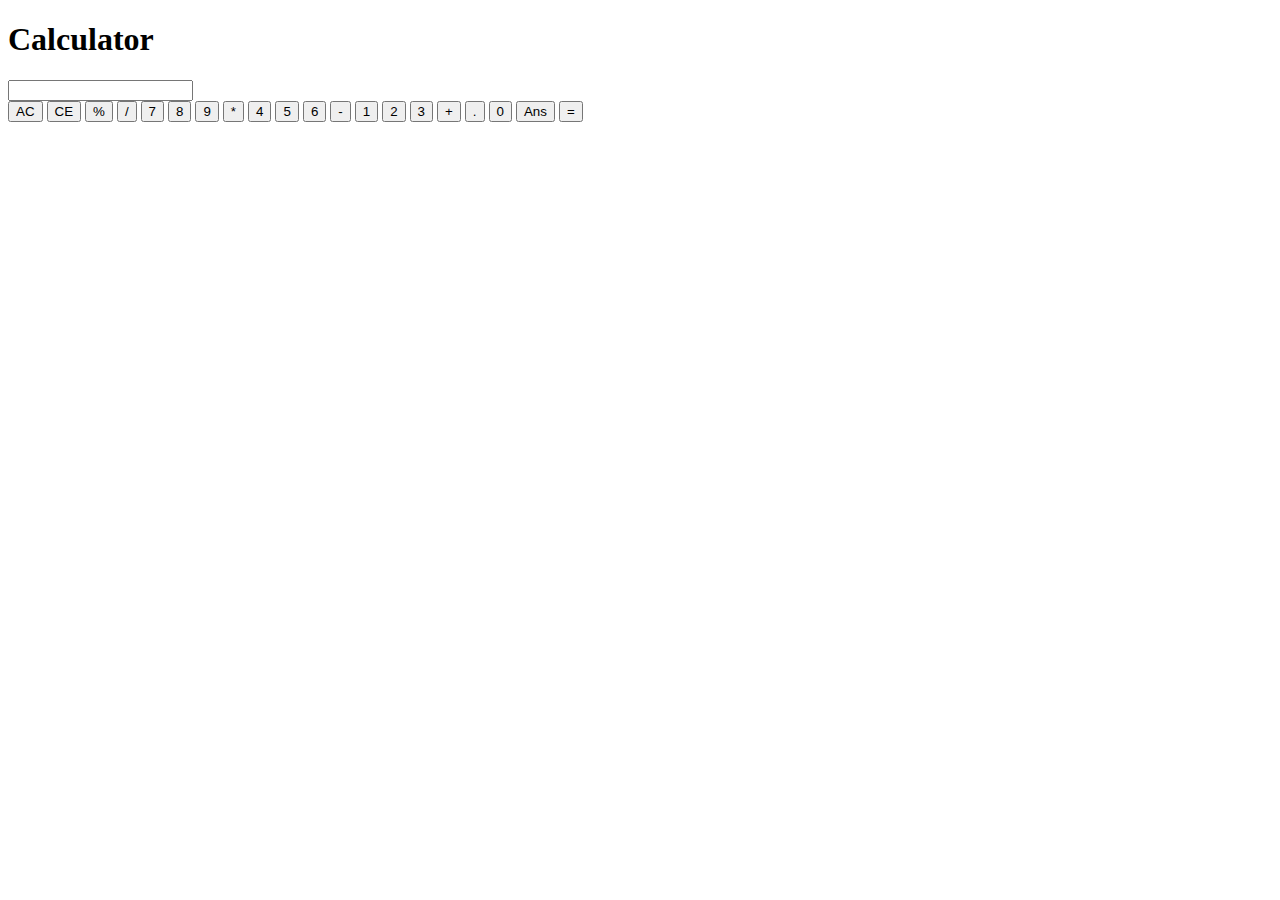
==== 2 - Browser Calculator/index.html @ 4f358d0c "added full html" ====
<!DOCTYPE html>
<html lang="en">
<head>
    <meta charset="UTF-8">
    <meta http-equiv="X-UA-Compatible" content="IE=edge">
    <meta name="viewport" content="width=device-width, initial-scale=1.0">
    <title>Calculator</title>
    <style src="style.css"></style>
</head>
<body>
    <div class=calculator">
    <h1>Calculator</h1>
    <input type="textbox" class="textbox" readonly>
    <div class="buttons">
        <button class="button" value="AC">AC</button>
        <button class="button" value="CE">CE</button>
        <button class="button" value="%">%</button>
        <button class="button" value="/">/</button>
        <button class="button" value="7">7</button>
        <button class="button" value="8">8</button>
        <button class="button" value="9">9</button>
        <button class="button" value="*">*</button>
        <button class="button" value="4">4</button>
        <button class="button" value="5">5</button>
        <button class="button" value="6">6</button>
        <button class="button" value="-">-</button>
        <button class="button" value="1">1</button>
        <button class="button" value="2">2</button>
        <button class="button" value="3">3</button>
        <button class="button" value="+">+</button>
        <button class="button" value=".">.</button>
        <button class="button" value="0">0</button>
        <button class="button" value="And">Ans</button>
        <button class="button" value="=">=</button>
    </div>
    </div>
</body>
</html>
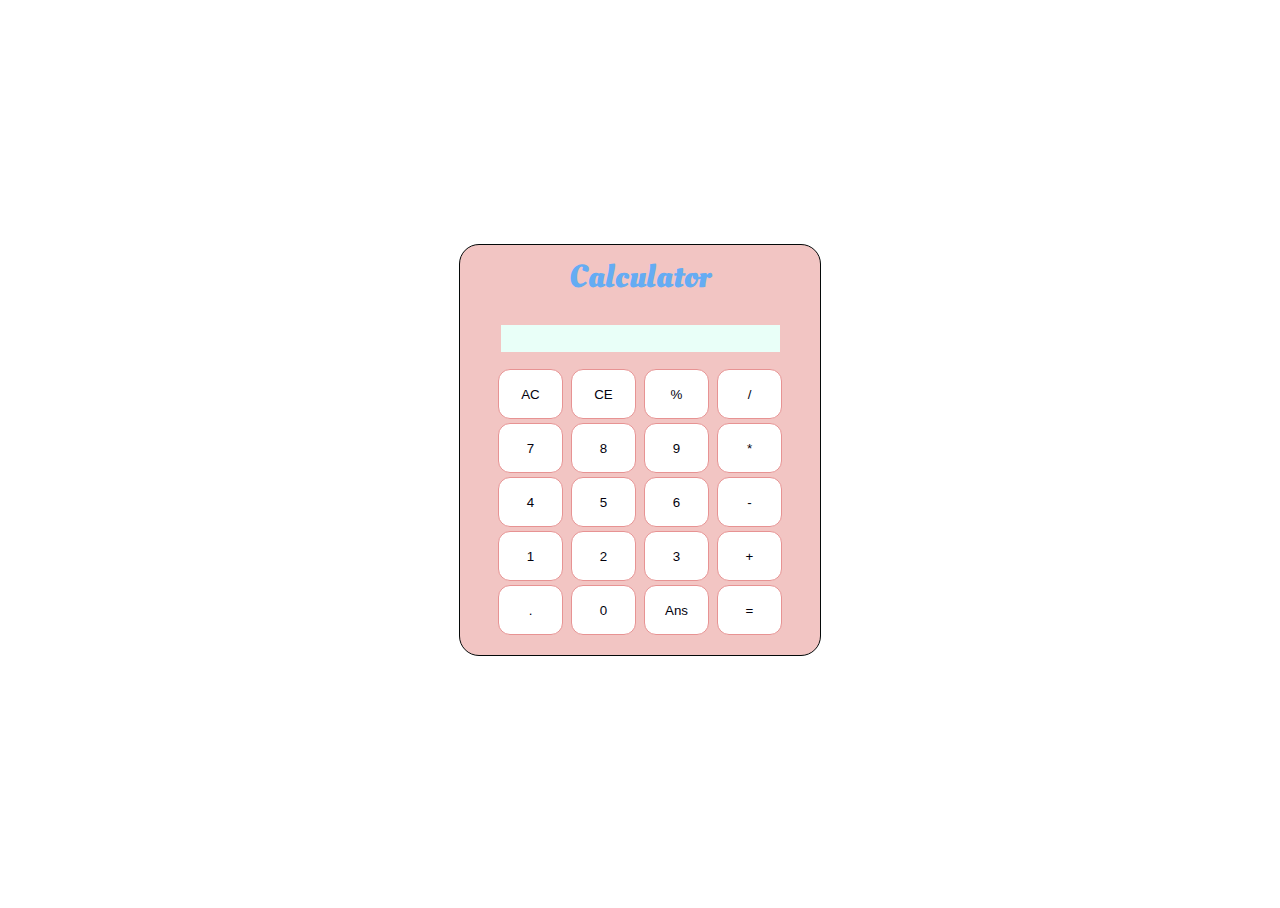
==== commit 1e2e0b91: "modified css style and html style source" ====
--- a/2 - Browser Calculator/index.html
+++ b/2 - Browser Calculator/index.html
@@ -8,31 +8,32 @@
     <style src="style.css"></style>
 </head>
 <body>
-    <div class=calculator">
-    <h1>Calculator</h1>
-    <input type="textbox" class="textbox" readonly>
-    <div class="buttons">
-        <button class="button" value="AC">AC</button>
-        <button class="button" value="CE">CE</button>
-        <button class="button" value="%">%</button>
-        <button class="button" value="/">/</button>
-        <button class="button" value="7">7</button>
-        <button class="button" value="8">8</button>
-        <button class="button" value="9">9</button>
-        <button class="button" value="*">*</button>
-        <button class="button" value="4">4</button>
-        <button class="button" value="5">5</button>
-        <button class="button" value="6">6</button>
-        <button class="button" value="-">-</button>
-        <button class="button" value="1">1</button>
-        <button class="button" value="2">2</button>
-        <button class="button" value="3">3</button>
-        <button class="button" value="+">+</button>
-        <button class="button" value=".">.</button>
-        <button class="button" value="0">0</button>
-        <button class="button" value="And">Ans</button>
-        <button class="button" value="=">=</button>
-    </div>
-    </div>
+  <link rel="stylesheet" href="style.css"></style>
+    <div class="calculator">
+        <h1>Calculator</h1>
+        <input type="textbox" class="textbox" readonly>
+        <div class="buttons">
+          <button class="button" value="AC">AC</button>
+          <button class="button" value="CE">CE</button>
+          <button class="button" value="%">%</button>
+          <button class="button" value="/">/</button>
+          <button class="button" value="7">7</button>
+          <button class="button" value="8">8</button>
+          <button class="button" value="9">9</button>
+          <button class="button" value="*">*</button>
+          <button class="button" value="4">4</button>
+          <button class="button" value="5">5</button>
+          <button class="button" value="6">6</button>
+          <button class="button" value="-">-</button>
+          <button class="button" value="1">1</button>
+          <button class="button" value="2">2</button>
+          <button class="button" value="3">3</button>
+          <button class="button" value="+">+</button>
+          <button class="button" value=".">.</button>
+          <button class="button" value="0">0</button>
+          <button class="button" value="And">Ans</button>
+          <button class="button" value="=">=</button>
+        </div>
+      </div>
 </body>
 </html>--- a/2 - Browser Calculator/style.css
+++ b/2 - Browser Calculator/style.css
@@ -0,0 +1,57 @@
+@import url(https://fonts.googleapis.com/css?family=Oleo+Script);
+
+html, body {
+    height: 100%;
+    width: 100%;
+    background-color # 56351E;
+}
+
+h1{
+    font-family: 'Oleo Script', cursive;
+    margin-top: 5px;
+    color: #65acf3;
+}
+
+button {
+    height: 50px;
+    border:none;
+}
+
+.calculator { 
+    text-align: center;
+    border: 1px solid rgb(4, 9, 9);
+    width: 350px;
+    height:400px;
+    border-radius: 20px;
+    margin: auto;
+    position: absolute;
+    top: 0; left: 0; right: 0; bottom: 0;
+    background-color: #f2c5c3;
+    padding: 5px;
+}
+.buttons{
+    width: 325px;
+    text-align:center;
+    margin: 15px auto;
+    
+}
+
+.button{
+    border:1px solid rgb(231, 147, 147);
+    border-radius: 12px;
+    float: center;
+    margin: 2px;
+    width: 65px;
+    color: #03020e;
+    background: #fff;
+    cursor: pointer;
+}
+
+.textbox {
+    margin-top: 5px;
+    text-align: right;
+    border: none;
+    height: 25px;
+    width: 275px;
+    background-color: rgb(233, 255, 248);
+}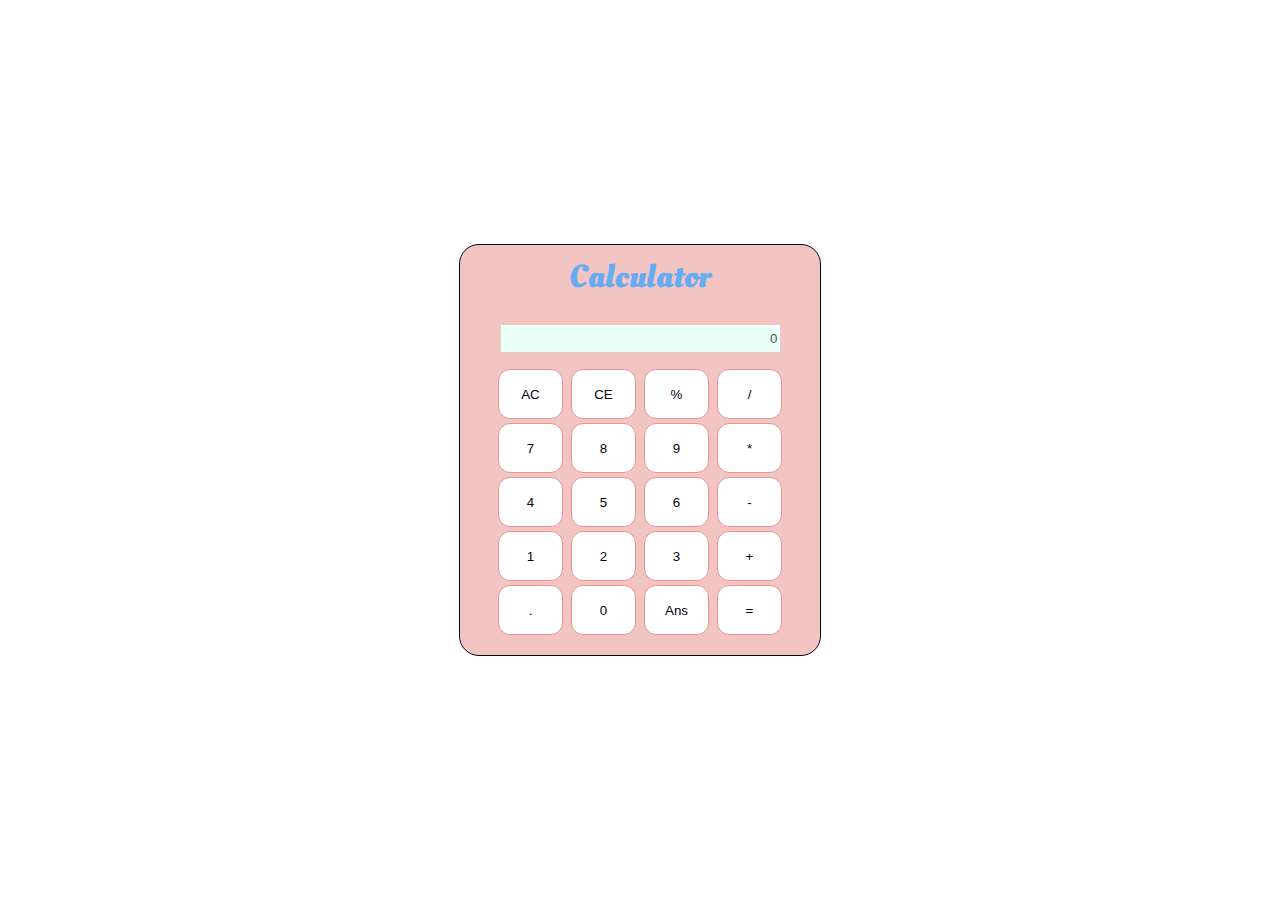
==== commit cb23e12b: "added initial function to update the display" ====
--- a/2 - Browser Calculator/index.html
+++ b/2 - Browser Calculator/index.html
@@ -11,7 +11,7 @@
   <link rel="stylesheet" href="style.css"></style>
     <div class="calculator">
         <h1>Calculator</h1>
-        <input type="textbox" class="textbox" readonly>
+        <input type="textbox" class="textbox" value ="0" disabled>
         <div class="buttons">
           <button class="button" value="AC">AC</button>
           <button class="button" value="CE">CE</button>
--- a/2 - Browser Calculator/style.css
+++ b/2 - Browser Calculator/style.css
@@ -54,4 +54,4 @@
     height: 25px;
     width: 275px;
     background-color: rgb(233, 255, 248);
-}+}
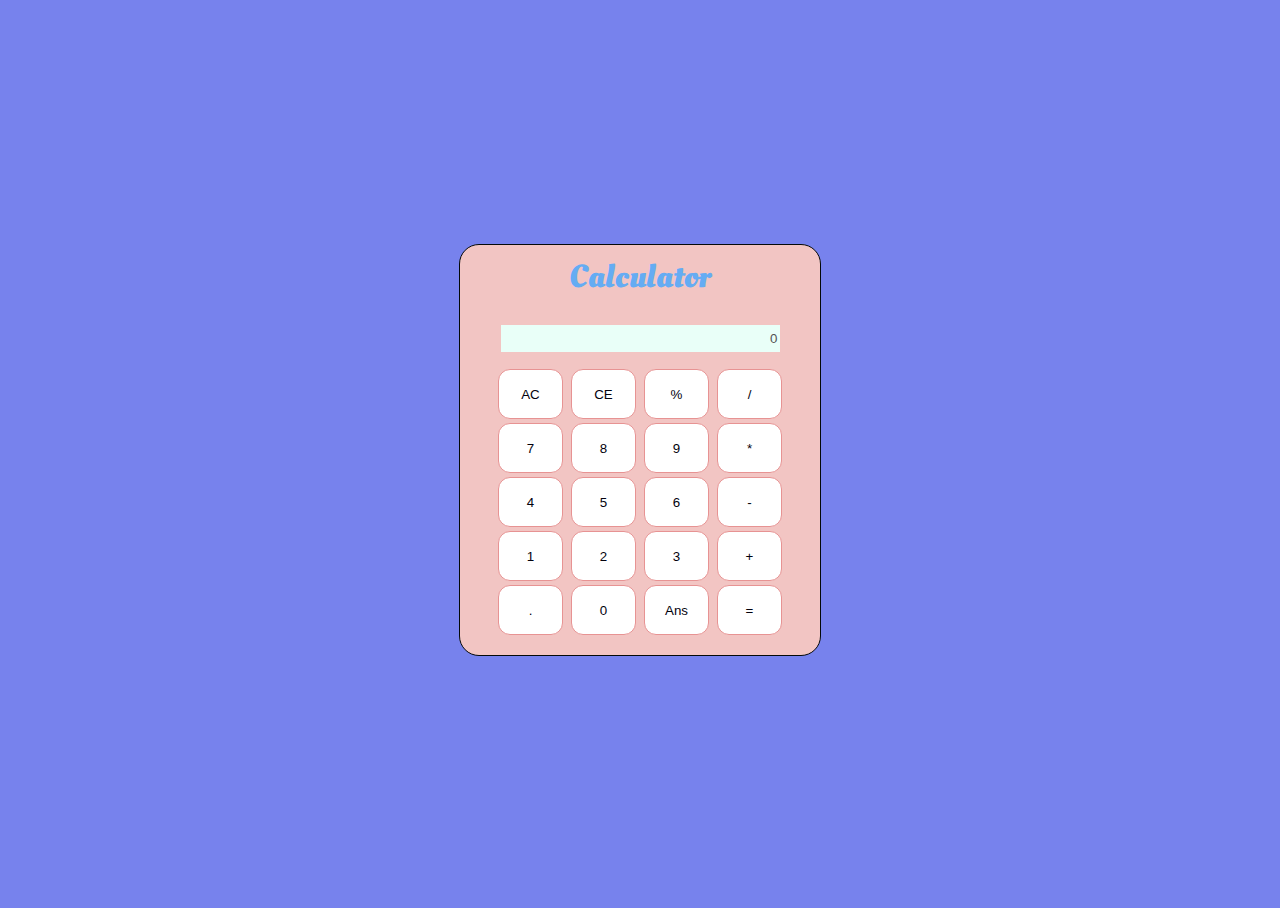
==== commit dd5d2afb: "added js for keys pressed" ====
--- a/2 - Browser Calculator/index.html
+++ b/2 - Browser Calculator/index.html
@@ -8,6 +8,7 @@
     <style src="style.css"></style>
 </head>
 <body>
+  <script src="apps.js"></script>
   <link rel="stylesheet" href="style.css"></style>
     <div class="calculator">
         <h1>Calculator</h1>
--- a/2 - Browser Calculator/style.css
+++ b/2 - Browser Calculator/style.css
@@ -3,7 +3,7 @@
 html, body {
     height: 100%;
     width: 100%;
-    background-color # 56351E;
+    background-color: #7782ed;
 }
 
 h1{
